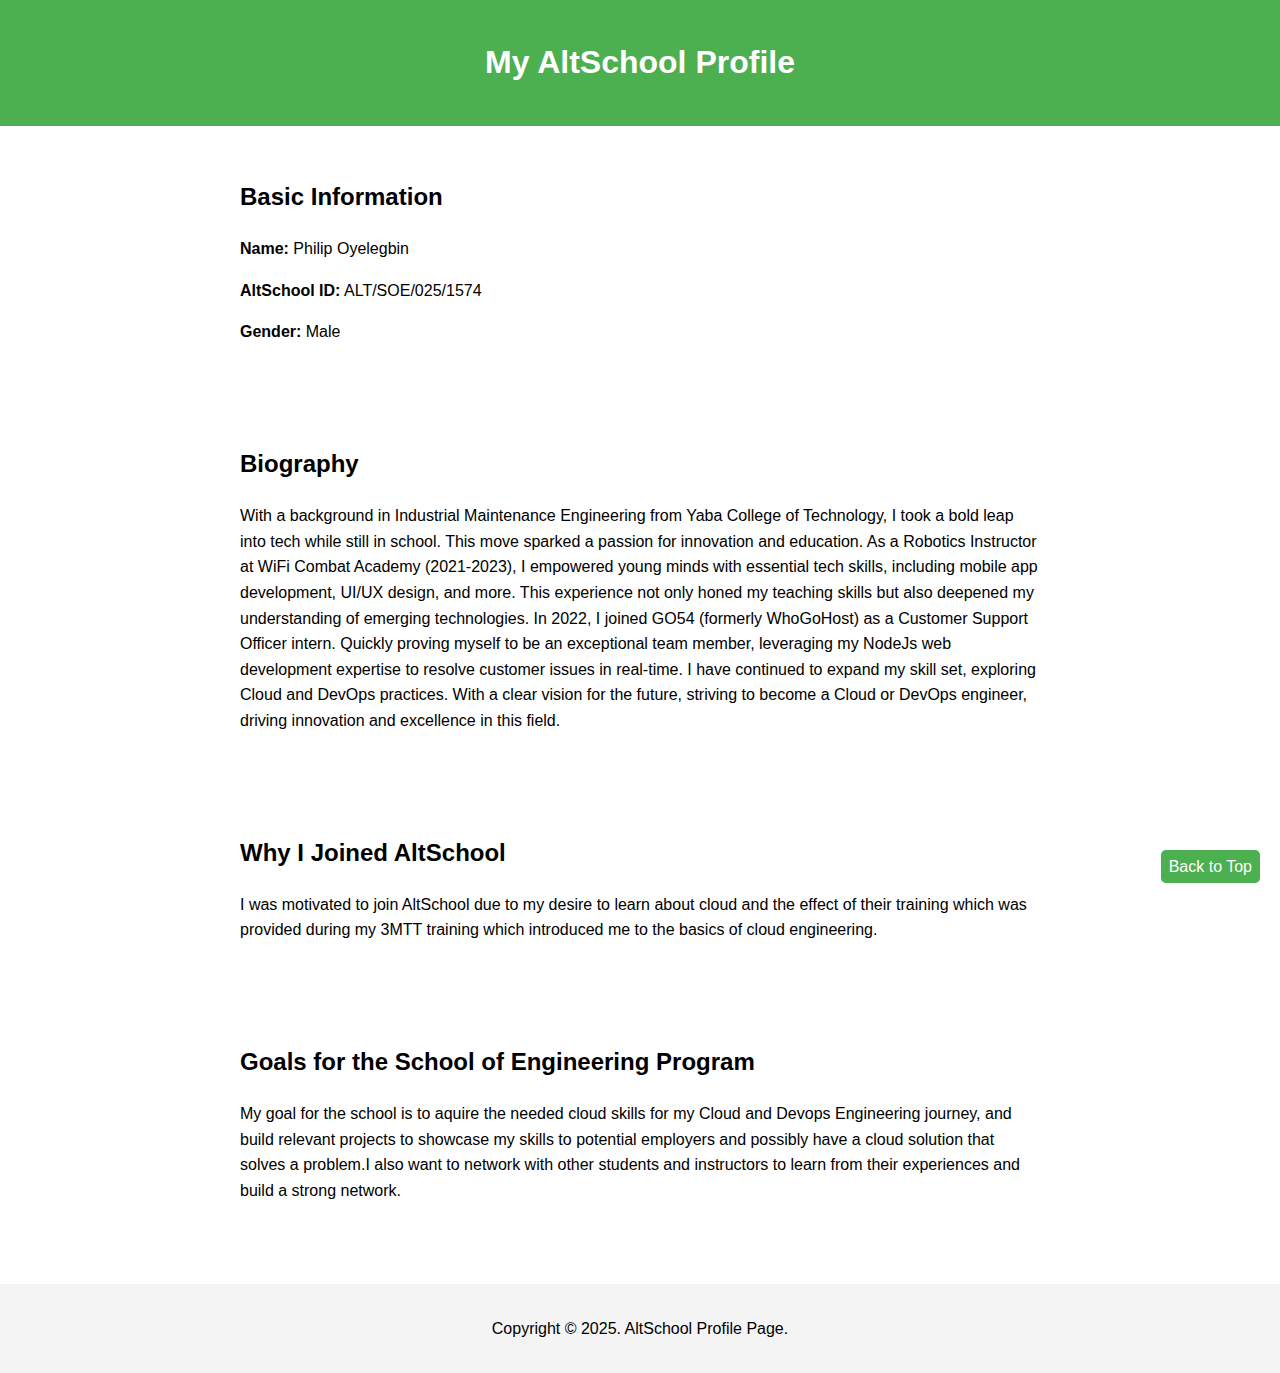
==== HTML1/index.html @ 59f5e15d "First commit" ====
<!DOCTYPE html>
<html lang="en">
  <head>
    <meta charset="UTF-8" />
    <meta name="viewport" content="width=device-width, initial-scale=1.0" />
    <title>My AltSchool Profile</title>
    <style>
      body {
        font-family: Arial, sans-serif;
        line-height: 1.6;
        margin: 0;
        padding: 0;
      }
      header {
        background: #4caf50;
        color: white;
        padding: 1rem;
        text-align: center;
      }
      section {
        padding: 2rem;
        max-width: 800px;
        margin: auto;
      }
      nav {
        position: fixed;
        bottom: 20px;
        right: 20px;
      }
      nav a {
        text-decoration: none;
        background: #4caf50;
        color: white;
        padding: 0.5rem;
        border-radius: 5px;
      }
      nav a:hover {
        background: #45a049;
      }
      footer {
        text-align: center;
        margin-top: 2rem;
        padding: 1rem;
        background: #f4f4f4;
      }
    </style>
  </head>
  <body>
    <header id="top">
      <h1>My AltSchool Profile</h1>
    </header>
    <section>
      <h2>Basic Information</h2>
      <p><strong>Name:</strong> Philip Oyelegbin</p>
      <p><strong>AltSchool ID:</strong> ALT/SOE/025/1574</p>
      <p><strong>Gender:</strong> Male</p>
    </section>
    <section>
      <h2>Biography</h2>
      <p>
        With a background in Industrial Maintenance Engineering from Yaba
        College of Technology, I took a bold leap into tech while still in
        school. This move sparked a passion for innovation and education. As a
        Robotics Instructor at WiFi Combat Academy (2021-2023), I empowered
        young minds with essential tech skills, including mobile app
        development, UI/UX design, and more. This experience not only honed my
        teaching skills but also deepened my understanding of emerging
        technologies. In 2022, I joined GO54 (formerly WhoGoHost) as a Customer
        Support Officer intern. Quickly proving myself to be an exceptional team
        member, leveraging my NodeJs web development expertise to resolve
        customer issues in real-time. I have continued to expand my skill set,
        exploring Cloud and DevOps practices. With a clear vision for the
        future, striving to become a Cloud or DevOps engineer, driving
        innovation and excellence in this field.
      </p>
    </section>
    <section>
      <h2>Why I Joined AltSchool</h2>
      <p>
        I was motivated to join AltSchool due to my desire to learn about cloud
        and the effect of their training which was provided during my 3MTT
        training which introduced me to the basics of cloud engineering.
      </p>
    </section>
    <section>
      <h2>Goals for the School of Engineering Program</h2>
      <p>
        My goal for the school is to aquire the needed cloud skills for my Cloud
        and Devops Engineering journey, and build relevant projects to showcase
        my skills to potential employers and possibly have a cloud solution that
        solves a problem.I also want to network with other students and
        instructors to learn from their experiences and build a strong network.
      </p>
    </section>
    <nav>
      <a href="#top">Back to Top</a>
    </nav>
    <footer>
      <p>Copyright © 2025. AltSchool Profile Page.</p>
    </footer>
  </body>
</html>
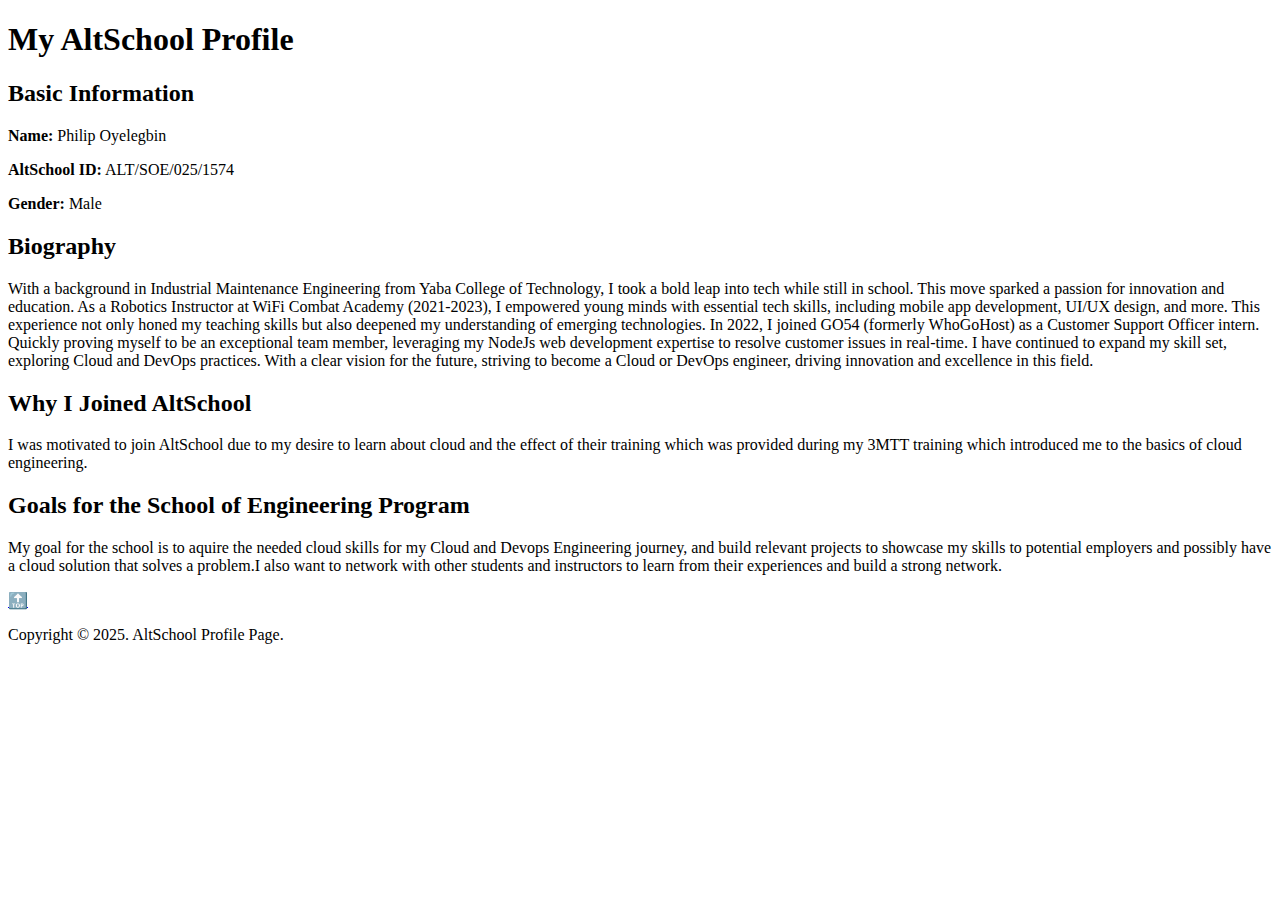
==== commit bf603126: "Second html website" ====
--- a/HTML1/index.html
+++ b/HTML1/index.html
@@ -4,7 +4,7 @@
     <meta charset="UTF-8" />
     <meta name="viewport" content="width=device-width, initial-scale=1.0" />
     <title>My AltSchool Profile</title>
-    <style>
+    <!-- <style>
       body {
         font-family: Arial, sans-serif;
         line-height: 1.6;
@@ -43,7 +43,7 @@
         padding: 1rem;
         background: #f4f4f4;
       }
-    </style>
+    </style> -->
   </head>
   <body>
     <header id="top">
@@ -93,7 +93,7 @@
       </p>
     </section>
     <nav>
-      <a href="#top">Back to Top</a>
+      <a href="#top">🔝</a>
     </nav>
     <footer>
       <p>Copyright © 2025. AltSchool Profile Page.</p>
